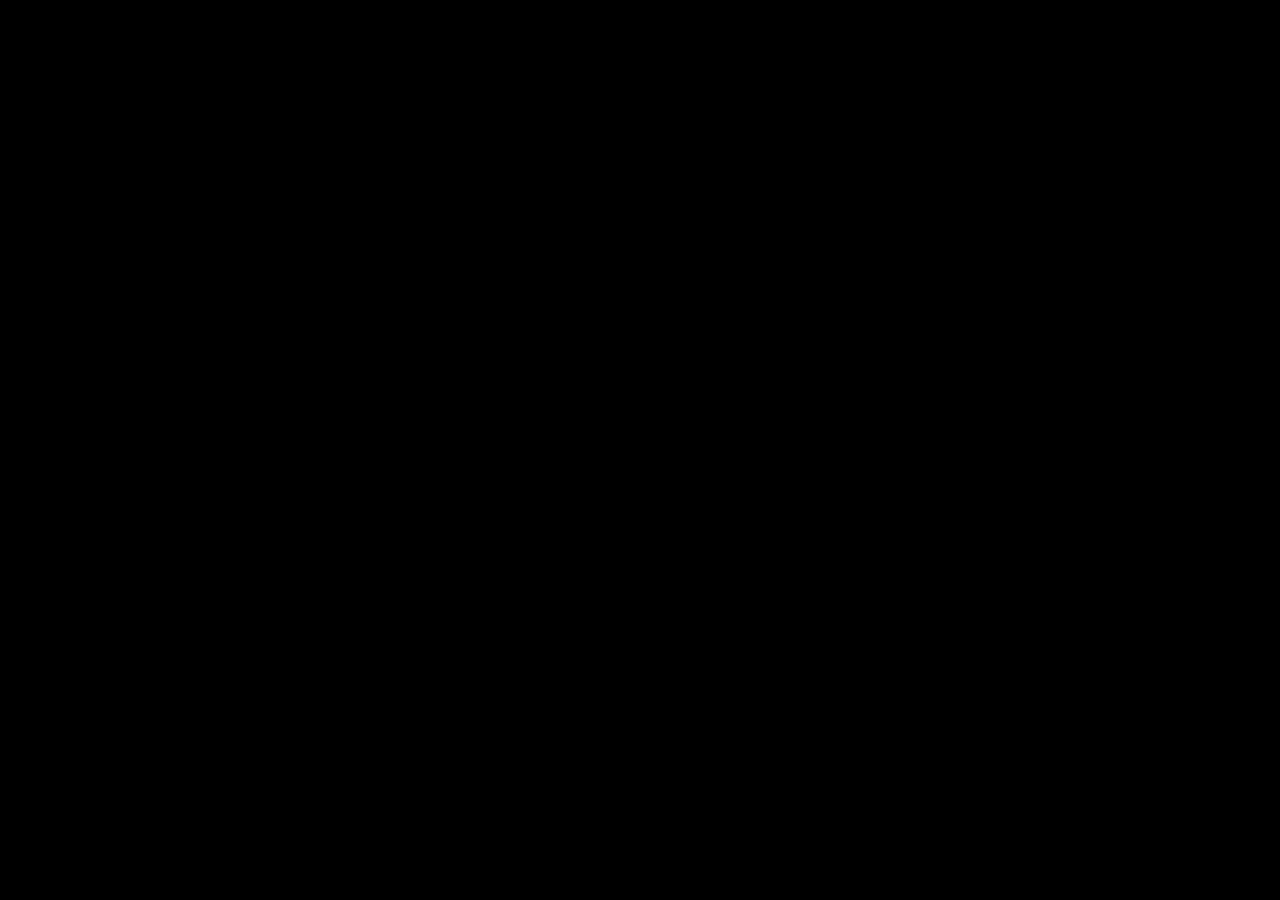
==== pages/contact/index.html @ 82ac3394 "Replace recreation with purchased Sylk theme" ====
<!DOCTYPE html>
<html>
  <head>
    <title>Sylk - The Photographer's Portfolio Template</title>
    <meta name="viewport" content="width=device-width, initial-scale=1, maximum-scale=1">
    <meta charset="utf-8">
    <meta name="format-detection" content="telephone=no">
    <link rel="stylesheet" type="text/css" href="../../css/core.css">
    <link rel="stylesheet" type="text/css" href="../../css/elements.css">
    <link rel="stylesheet" type="text/css" href="../../css/custom.css">
    <link rel="icon" type="image/png" href="../../favicon.png?version=4">
  </head>
  <body>
    <div id="wrapper" class="container-fluid">
      <header id="main-header"><a href="../../index.html" class="brand"><span class="name">Lincoln Howard</span><span class="title hidden-xs">Photography</span></a>
        <div class="responsive-nav">
          <div class="bar"></div>
          <div class="bar"></div>
          <div class="bar"></div>
        </div>
        <nav class="main-nav">
          <ul>
            <li><a href="../../pages/homepages/home-unique-scroll.html">Home</a>
              <ul class="dropdown">
                <li><a href="../../pages/homepages/home-unique-scroll.html">Home - Unique scroll</a>
                </li>
                <li><a href="../../pages/homepages/home-image-stack.html">Home - Image stack</a>
                </li>
                <li><a href="../../pages/homepages/home-fullscreen.html">Home - Fullscreen</a>
                </li>
                <li><a href="../../pages/homepages/home-fullscreen-offset.html">Home - Fullscreen offset</a>
                </li>
                <li><a href="../../pages/homepages/home-fullscreen-border.html">Home - Fullscreen border</a>
                </li>
                <li><a href="../../pages/homepages/home-hero-variant-1.html">Home - Hero variant 1</a>
                </li>
                <li><a href="../../pages/homepages/home-hero-variant-2.html">Home - Hero variant 2</a>
                </li>
                <li><a href="../../pages/homepages/home-sidebar-variant-1.html">Home - Sidebar variant 1</a>
                </li>
                <li><a href="../../pages/homepages/home-sidebar-variant-2.html">Home - Sidebar variant 2</a>
                </li>
              </ul>
            </li>
            <li><a href="../../pages/portfolio/portfolio-unique-scroll.html">Portfolio</a>
              <ul class="dropdown">
                <li><a href="../../pages/portfolio/portfolio-unique-scroll.html">Portfolio - Unique scroll</a>
                </li>
                <li><a href="../../pages/portfolio/portfolio-classic-2-columns.html">Portfolio Classic - 2 columns</a>
                </li>
                <li><a href="../../pages/portfolio/portfolio-classic-3-columns.html">Portfolio Classic - 3 columns</a>
                </li>
                <li><a href="../../pages/portfolio/portfolio-classic-4-columns.html">Portfolio Classic - 4 columns</a>
                </li>
                <li><a href="../../pages/portfolio/portfolio-masonry.html">Portfolio Masonry - 4 columns</a>
                </li>
                <li><a href="../../pages/portfolio/portfolio-wide-photo.html">Portfolio - Wide photo</a>
                </li>
                <li><a href="../../pages/portfolio/portfolio-category-filters.html">Portfolio - Category filters</a>
                </li>
                <li><a href="../../pages/portfolio/portfolio-titan-slider.html">Portfolio - Titan Slider</a>
                </li>
              </ul>
            </li>
            <li><a href="../../pages/about/index.html">About</a>
            </li>
            <li><a href="../../pages/clients/index.html">Clients</a>
            </li>
            <li><a href="../../pages/contact/index.html" class="active">Contact</a>
            </li>
          </ul>
        </nav>
      </header>
      <div class="fs vcenter">
        <div style="background-image: url(../../images/contact/01.jpg);" class="bg faded-more"></div>
        <div class="container">
          <div class="row">
            <div class="col-md-5">
              <h1>Contact</h1>
              <p>Ordinary science uses terms and laws of that very science to continue the research, uniting with the others in very rare cases. Philosophy gets into the sense of every science trying to achieve results.</p>
              <p>I also can not call philosophy a supra-science, for it also uses hypothesis and arguments to state the opinion. But there is the obvious thing: there are now laws in philosophy and never will be, for the science changes with the age, the needs, beliefs and requirements of the citizens. </p>
            </div>
            <div class="col-md-5 col-md-offset-2">
              <form id="form" action="/php/mail.php" class="form mt-md">
                <label>What's your name? *</label>
                <input required type="text" name="name" class="form-control">
                <label>E-mail address *</label>
                <input required type="email" name="email" class="form-control">
                <label>Tell me what's up *</label>
                <textarea required name="message" class="form-control"></textarea>
                <button id="send" type="submit" class="btn btn-default">Send</button><span class="p-md">* These fields are required</span>
              </form>
            </div>
          </div>
        </div>
      </div>
    </div>
    <script src="../../js/vendor.js"></script>
    <script src="../../js/functions.js"></script>
  </body>
</html>
---- css/elements.css ----
/*----------------------

  Sylk - CSS 1.0
  By Themanoid

  Table of Contents

  00.  Header
  01.  Sidebar
  02.  Navigation
  03.  Homepages
  04.  Portfolio
  05.  About
  06.  Contact
  07.  Buttons
  08.  Modules

-----------------------*/
/* 00. Header */
#main-header {
  margin: 20px 40px 0;
  position: relative;
  z-index: 999999;
}

#main-header.centered {
  text-align: center;
}

#main-header.centered a.brand, #main-header.centered .main-nav {
  width: 100%;
  float: none;
  display: inline-block;
  padding-bottom: 20px;
}

#main-header a.brand {
  text-decoration: none;
  position: relative;
  z-index: 9999;
}

#main-header a.brand .name {
  font-family: "Poppins", "Helvetica Neue", Helvetica, sans-serif;
  font-size: 1.15em;
  margin-right: 20px;
}

#main-header a.brand .title {
  font-size: 1.15em;
  color: #888;
}

@media screen and (max-width: 992px) {
  #main-header {
    margin: 25px 15px 0;
    height: auto;
  }
}

/* 01. Sidebar */
@media screen and (min-width: 992px) {
  #main-sidebar {
    position: fixed;
    left: 0;
    bottom: 0;
    top: 0;
    width: 300px;
    z-index: 999;
  }
  #main-sidebar.centered {
    text-align: center;
  }
  #main-sidebar.centered a.brand, #main-sidebar.centered .main-nav {
    float: none;
    display: block;
    padding-bottom: 20px;
  }
  #main-sidebar.centered .main-nav ul.dropdown li {
    text-align: center;
  }
  #main-sidebar a.brand {
    text-decoration: none;
    position: relative;
    z-index: 99;
    margin: 50px;
    display: block;
  }
  #main-sidebar a.brand .name, #main-sidebar a.brand .title {
    width: 100%;
    display: block;
  }
  #main-sidebar a.brand .name {
    font-family: "Poppins", "Helvetica Neue", Helvetica, sans-serif;
    font-size: 1.15em;
    margin-right: 20px;
  }
  #main-sidebar a.brand .title {
    font-size: 1.15em;
    color: #888;
  }
  #wrapper.sidebar {
    padding-left: 300px;
    margin: 0;
  }
  #wrapper.sidebar .main {
    padding: 0;
    margin: 4px;
  }
}

@media screen and (max-width: 992px) {
  #main-sidebar {
    padding: 25px 15px 0;
    display: inline-block;
    width: 100%;
    vertical-align: top;
  }
  #main-sidebar .bg {
    display: none;
  }
  a.brand {
    text-decoration: none;
    position: relative;
    z-index: 9999;
    display: inline-block;
    margin-top: 1px;
  }
  a.brand .name {
    font-family: "Poppins", "Helvetica Neue", Helvetica, sans-serif;
    font-size: 1.15em;
    margin-right: 20px;
  }
}

/* 02. Navigation */
.main-nav {
  font-family: "Poppins", "Helvetica Neue", Helvetica, sans-serif;
}

.main-nav ul {
  list-style: none;
  margin: 0;
  padding: 0;
}

.main-nav ul li {
  position: relative;
  z-index: 99999;
}

.main-nav ul li a {
  text-decoration: none;
  font-size: 1.1em;
  color: #fff;
  opacity: .7;
  -webkit-transition: all .5s;
  transition: all .5s;
}

.main-nav ul li a:hover, .main-nav ul li a.active, .main-nav ul li a:focus {
  opacity: 1;
  outline: none;
  text-decoration: none;
}

.main-nav ul li .dropdown {
  text-align: left;
}

@media screen and (min-width: 992px) {
  .responsive-nav {
    display: none;
  }
  #main-header .main-nav {
    float: right;
    margin-top: 3px;
  }
  #main-header .main-nav ul li {
    display: inline-block;
    margin: 0 10px;
  }
  #main-header .main-nav ul li:last-child {
    margin-right: 0;
  }
  #main-header .main-nav ul li ul.dropdown {
    position: absolute;
    left: 0;
    top: -10px;
    padding-top: 20px;
    max-width: 250px;
    opacity: 0;
    z-index: -1;
    -webkit-transition: all .3s;
    transition: all .3s;
    visibility: hidden;
  }
  #main-header .main-nav ul li ul.dropdown:before {
    content: '';
    position: absolute;
    display: block;
    background: rgba(25, 25, 25, 0.9);
    left: -30px;
    right: -30px;
    top: -150px;
    bottom: -20px;
    pointer-events: none;
  }
  #main-header .main-nav ul li ul.dropdown li {
    display: block;
    margin: 10px 0;
  }
  #main-header .main-nav ul li ul.dropdown li:last-child {
    padding-right: 10px;
  }
  #main-header .main-nav ul li ul.dropdown li a {
    white-space: nowrap;
    font-family: "HK Grotesk", "Helvetica Neue", Helvetica, sans-serif;
  }
  #main-header .main-nav ul li:hover ul.dropdown {
    top: 15px;
    opacity: 1;
    -webkit-transition: all .4s;
    transition: all .4s;
    visibility: visible;
  }
  #main-sidebar .main-nav {
    position: absolute;
    display: block;
    left: 50px;
    bottom: 30px;
    right: 50px;
  }
  #main-sidebar .main-nav ul li {
    margin: 25px 0;
  }
  #main-sidebar .main-nav ul li ul.dropdown {
    visibility: hidden;
    max-height: 0;
    overflow: hidden;
    opacity: 0;
    position: relative;
    width: 100%;
    -webkit-transition: all .3s;
    transition: all .3s;
  }
  #main-sidebar .main-nav ul li ul.dropdown li {
    display: block;
    margin: 10px 0;
    font-size: .9em;
    font-family: "HK Grotesk", "Helvetica Neue", Helvetica, sans-serif;
  }
  #main-sidebar .main-nav ul li:hover a {
    color: #fff;
  }
  #main-sidebar .main-nav ul li:hover ul.dropdown {
    opacity: 1;
    visibility: visible;
    max-height: 100vh;
    -webkit-transition: all 1.2s;
    transition: all 1.2s;
  }
  #main-sidebar .main-nav ul li:hover ul.dropdown a {
    color: #fff;
    opacity: .7;
  }
  #main-sidebar .main-nav ul li:hover ul.dropdown a:hover {
    opacity: 1;
  }
}

@media screen and (max-width: 992px) {
  .responsive-nav {
    float: right;
    width: 30px;
    height: 30px;
    padding: 0;
    cursor: pointer;
    -webkit-transition: all .3s;
    transition: all .3s;
  }
  .responsive-nav .bar {
    height: 1px;
    width: 30px;
    background: #fff;
    margin: 5px 0;
    -webkit-transition: all .3s;
    transition: all .3s;
  }
  .responsive-nav.active {
    padding: 12px 3px;
    margin-top: 0;
  }
  .responsive-nav.active .bar {
    background: #fff;
    margin: 0;
  }
  .responsive-nav.active .bar:first-child {
    -webkit-transform: rotate(45deg);
            transform: rotate(45deg);
  }
  .responsive-nav.active .bar:nth-child(2) {
    opacity: 0;
  }
  .responsive-nav.active .bar:last-child {
    -webkit-transform: rotate(-45deg);
            transform: rotate(-45deg);
    margin-top: -2px;
  }
  .main-nav {
    vertical-align: top;
    width: 100%;
    padding-top: 20px;
    visibility: hidden;
    display: inline-block;
    opacity: 0;
    -webkit-transition: all .5s;
    transition: all .5s;
  }
  .main-nav ul {
    background: #fff;
    margin: 0;
    padding: 20px 0;
    display: none;
    width: 100%;
  }
  .main-nav ul li {
    display: block;
    width: 100%;
    text-align: center;
  }
  .main-nav ul li a {
    padding: 10px;
    display: block;
    color: #555;
  }
  .main-nav ul li a:hover, .main-nav ul li a.active, .main-nav ul li a:focus {
    color: #000;
  }
  .main-nav ul li ul.dropdown {
    font-family: "HK Grotesk", "Helvetica Neue", Helvetica, sans-serif;
    max-height: 0;
    margin: 0;
    padding: 0;
    overflow: hidden;
    -webkit-transition: all .3s;
    transition: all .3s;
  }
  .main-nav ul li.hover ul.dropdown {
    padding: 10px 0;
    max-height: 4000px;
  }
  .main-nav.active {
    visibility: visible;
    padding-bottom: 15px;
    -webkit-transition: all .5s .3s;
    transition: all .5s .3s;
    opacity: 1;
  }
}

/* 03. Homepage */
.img-stack {
  margin: auto;
  display: inline-block;
}

.img-stack img {
  display: inline-block;
  vertical-align: top;
  width: 75%;
}

.img-stack img:nth-child(0) {
  margin-top: 0px;
  margin-bottom: 60px;
  margin-right: -50px;
  margin-left: -50px;
  opacity: 0;
  -webkit-transform: scale(0.95);
          transform: scale(0.95);
  -webkit-transition: all 1s 0s;
  transition: all 1s 0s;
}

.img-stack img:nth-child(1) {
  margin-top: 75px;
  margin-bottom: 60px;
  margin-right: -50px;
  margin-left: -50px;
  opacity: 0;
  -webkit-transform: scale(0.95);
          transform: scale(0.95);
  -webkit-transition: all 1s 1s;
  transition: all 1s 1s;
}

.img-stack img:nth-child(2) {
  margin-top: 150px;
  margin-bottom: 60px;
  margin-right: -50px;
  margin-left: -50px;
  opacity: 0;
  -webkit-transform: scale(0.95);
          transform: scale(0.95);
  -webkit-transition: all 1s 2s;
  transition: all 1s 2s;
}

.img-stack img:nth-child(3) {
  margin-top: 225px;
  margin-bottom: 60px;
  margin-right: -50px;
  margin-left: -50px;
  opacity: 0;
  -webkit-transform: scale(0.95);
          transform: scale(0.95);
  -webkit-transition: all 1s 3s;
  transition: all 1s 3s;
}

.img-stack img:nth-child(4) {
  margin-top: 300px;
  margin-bottom: 60px;
  margin-right: -50px;
  margin-left: -50px;
  opacity: 0;
  -webkit-transform: scale(0.95);
          transform: scale(0.95);
  -webkit-transition: all 1s 4s;
  transition: all 1s 4s;
}

.img-stack img:nth-child(5) {
  margin-top: 375px;
  margin-bottom: 60px;
  margin-right: -50px;
  margin-left: -50px;
  opacity: 0;
  -webkit-transform: scale(0.95);
          transform: scale(0.95);
  -webkit-transition: all 1s 5s;
  transition: all 1s 5s;
}

.img-stack img:nth-child(6) {
  margin-top: 450px;
  margin-bottom: 60px;
  margin-right: -50px;
  margin-left: -50px;
  opacity: 0;
  -webkit-transform: scale(0.95);
          transform: scale(0.95);
  -webkit-transition: all 1s 6s;
  transition: all 1s 6s;
}

.img-stack img:nth-child(7) {
  margin-top: 525px;
  margin-bottom: 60px;
  margin-right: -50px;
  margin-left: -50px;
  opacity: 0;
  -webkit-transform: scale(0.95);
          transform: scale(0.95);
  -webkit-transition: all 1s 7s;
  transition: all 1s 7s;
}

.img-stack img:nth-child(8) {
  margin-top: 600px;
  margin-bottom: 60px;
  margin-right: -50px;
  margin-left: -50px;
  opacity: 0;
  -webkit-transform: scale(0.95);
          transform: scale(0.95);
  -webkit-transition: all 1s 8s;
  transition: all 1s 8s;
}

.img-stack img:nth-child(9) {
  margin-top: 675px;
  margin-bottom: 60px;
  margin-right: -50px;
  margin-left: -50px;
  opacity: 0;
  -webkit-transform: scale(0.95);
          transform: scale(0.95);
  -webkit-transition: all 1s 9s;
  transition: all 1s 9s;
}

.img-stack img:nth-child(10) {
  margin-top: 750px;
  margin-bottom: 60px;
  margin-right: -50px;
  margin-left: -50px;
  opacity: 0;
  -webkit-transform: scale(0.95);
          transform: scale(0.95);
  -webkit-transition: all 1s 10s;
  transition: all 1s 10s;
}

.img-stack img:nth-child(11) {
  margin-top: 825px;
  margin-bottom: 60px;
  margin-right: -50px;
  margin-left: -50px;
  opacity: 0;
  -webkit-transform: scale(0.95);
          transform: scale(0.95);
  -webkit-transition: all 1s 11s;
  transition: all 1s 11s;
}

.img-stack img:nth-child(12) {
  margin-top: 900px;
  margin-bottom: 60px;
  margin-right: -50px;
  margin-left: -50px;
  opacity: 0;
  -webkit-transform: scale(0.95);
          transform: scale(0.95);
  -webkit-transition: all 1s 12s;
  transition: all 1s 12s;
}

.img-stack img:nth-child(13) {
  margin-top: 975px;
  margin-bottom: 60px;
  margin-right: -50px;
  margin-left: -50px;
  opacity: 0;
  -webkit-transform: scale(0.95);
          transform: scale(0.95);
  -webkit-transition: all 1s 13s;
  transition: all 1s 13s;
}

.img-stack img:nth-child(14) {
  margin-top: 1050px;
  margin-bottom: 60px;
  margin-right: -50px;
  margin-left: -50px;
  opacity: 0;
  -webkit-transform: scale(0.95);
          transform: scale(0.95);
  -webkit-transition: all 1s 14s;
  transition: all 1s 14s;
}

.img-stack img:nth-child(15) {
  margin-top: 1125px;
  margin-bottom: 60px;
  margin-right: -50px;
  margin-left: -50px;
  opacity: 0;
  -webkit-transform: scale(0.95);
          transform: scale(0.95);
  -webkit-transition: all 1s 15s;
  transition: all 1s 15s;
}

body.loaded .img-stack img {
  opacity: 1;
  -webkit-transform: scale(1);
          transform: scale(1);
}

.hero {
  position: relative;
}

.hero.border-bottom {
  border-bottom: 1px solid rgba(255, 255, 255, 0.2);
}

.hero *:first-child {
  margin-top: 0;
}

.hero *:last-child {
  margin-bottom: 0;
}

.hero.fs {
  top: 0;
  left: 0;
  right: 0;
  bottom: 0;
  position: absolute;
  z-index: -1;
}

.hero.half {
  height: 50vh;
  position: relative;
}

.hero.offset-top {
  top: 20vh;
}

.hero.offset {
  top: 70px;
  left: 40px;
  right: 40px;
  bottom: 40px;
}

@media screen and (max-width: 992px) {
  .hero.offset {
    top: 75px;
    left: 15px;
    right: 15px;
    bottom: 15px;
  }
}

.bg {
  background-size: cover;
  background-position: center;
  top: 0;
  left: 0;
  right: 0;
  bottom: 0;
  position: absolute;
  z-index: -1;
}

.bg.faded {
  opacity: .5;
}

.bg.faded-more {
  opacity: .3;
}

/* 04. Portfolio */
@-webkit-keyframes loadItem {
  from {
    opacity: 0;
  }
  to {
    opacity: 1;
  }
}
@keyframes loadItem {
  from {
    opacity: 0;
  }
  to {
    opacity: 1;
  }
}

.img-grid {
  padding-bottom: 80px;
}

.img-grid .item-sizer {
  width: 25%;
}

@media screen and (max-width: 992px) {
  .img-grid .item-sizer {
    width: 50% !important;
  }
}

@media screen and (max-width: 768px) {
  .img-grid .item-sizer {
    width: 100% !important;
  }
}

.img-grid .item {
  width: 25%;
  padding: 4px;
  -webkit-animation-name: loadItem;
          animation-name: loadItem;
  -webkit-animation-duration: 2s;
          animation-duration: 2s;
  -webkit-animation-fill-mode: forwards;
          animation-fill-mode: forwards;
  opacity: 0;
  text-decoration: none;
  position: relative;
  color: #fff;
}

.img-grid .item.effect img {
  -webkit-transition: all .3s;
  transition: all .3s;
}

.img-grid .item.effect:hover img {
  -webkit-transform: scale(1.1);
          transform: scale(1.1);
  -webkit-backface-visibility: hidden;
          backface-visibility: hidden;
}

.img-grid .item.border img {
  border: 1px solid rgba(255, 255, 255, 0.3);
}

.img-grid .item .caption {
  position: absolute;
  bottom: 0;
  left: 0;
  right: 0;
  text-align: center;
  padding: 0 0 10px;
  font-size: 1.2em;
}

.img-grid .item:nth-child(0) {
  -webkit-animation-delay: 0s;
          animation-delay: 0s;
}

.img-grid .item:nth-child(1) {
  -webkit-animation-delay: 0.2s;
          animation-delay: 0.2s;
}

.img-grid .item:nth-child(2) {
  -webkit-animation-delay: 0.4s;
          animation-delay: 0.4s;
}

.img-grid .item:nth-child(3) {
  -webkit-animation-delay: 0.6s;
          animation-delay: 0.6s;
}

.img-grid .item:nth-child(4) {
  -webkit-animation-delay: 0.8s;
          animation-delay: 0.8s;
}

.img-grid .item:nth-child(5) {
  -webkit-animation-delay: 1s;
          animation-delay: 1s;
}

.img-grid .item:nth-child(6) {
  -webkit-animation-delay: 1.2s;
          animation-delay: 1.2s;
}

.img-grid .item:nth-child(7) {
  -webkit-animation-delay: 1.4s;
          animation-delay: 1.4s;
}

.img-grid .item:nth-child(8) {
  -webkit-animation-delay: 1.6s;
          animation-delay: 1.6s;
}

.img-grid .item:nth-child(9) {
  -webkit-animation-delay: 1.8s;
          animation-delay: 1.8s;
}

.img-grid .item:nth-child(10) {
  -webkit-animation-delay: 2s;
          animation-delay: 2s;
}

.img-grid .item:nth-child(11) {
  -webkit-animation-delay: 2.2s;
          animation-delay: 2.2s;
}

.img-grid .item:nth-child(12) {
  -webkit-animation-delay: 2.4s;
          animation-delay: 2.4s;
}

.img-grid .item:nth-child(13) {
  -webkit-animation-delay: 2.6s;
          animation-delay: 2.6s;
}

.img-grid .item:nth-child(14) {
  -webkit-animation-delay: 2.8s;
          animation-delay: 2.8s;
}

.img-grid .item:nth-child(15) {
  -webkit-animation-delay: 3s;
          animation-delay: 3s;
}

.img-grid .item:nth-child(16) {
  -webkit-animation-delay: 3.2s;
          animation-delay: 3.2s;
}

.img-grid .item:nth-child(17) {
  -webkit-animation-delay: 3.4s;
          animation-delay: 3.4s;
}

.img-grid .item:nth-child(18) {
  -webkit-animation-delay: 3.6s;
          animation-delay: 3.6s;
}

.img-grid .item:nth-child(19) {
  -webkit-animation-delay: 3.8s;
          animation-delay: 3.8s;
}

.img-grid .item:nth-child(20) {
  -webkit-animation-delay: 4s;
          animation-delay: 4s;
}

.img-grid .item:nth-child(21) {
  -webkit-animation-delay: 4.2s;
          animation-delay: 4.2s;
}

.img-grid .item:nth-child(22) {
  -webkit-animation-delay: 4.4s;
          animation-delay: 4.4s;
}

.img-grid .item:nth-child(23) {
  -webkit-animation-delay: 4.6s;
          animation-delay: 4.6s;
}

.img-grid .item:nth-child(24) {
  -webkit-animation-delay: 4.8s;
          animation-delay: 4.8s;
}

.img-grid .item:nth-child(25) {
  -webkit-animation-delay: 5s;
          animation-delay: 5s;
}

@media screen and (max-width: 992px) {
  .img-grid .item {
    width: 50% !important;
  }
  .img-grid .item img {
    width: 100%;
  }
}

@media screen and (max-width: 768px) {
  .img-grid .item {
    width: 100% !important;
  }
  .img-grid .item img {
    width: 100%;
  }
}

.img-grid .item.invis {
  opacity: 0;
}

.img-grid .item img {
  max-width: 100%;
}

.img-grid.spacious {
  margin: 20px;
  display: block;
  width: auto;
}

.img-grid.spacious .item {
  padding: 20px;
}

@media screen and (max-width: 768px) {
  .img-grid.spacious {
    margin: 20px 0;
  }
  .img-grid.spacious .item {
    padding: 20px 0;
  }
}

.img-grid.col-1 .item, .img-grid.col-1 .item-sizer {
  width: 100% !important;
}

.img-grid.col-1 .item img, .img-grid.col-1 .item-sizer img {
  width: 100%;
}

.img-grid.col-2 .item, .img-grid.col-2 .item-sizer {
  width: 50%;
}

.img-grid.col-2 .item img, .img-grid.col-2 .item-sizer img {
  width: 100%;
}

.img-grid.col-3 .item, .img-grid.col-3 .item-sizer {
  width: 33.3334%;
}

.img-grid.col-3 .item img, .img-grid.col-3 .item-sizer img {
  width: 100%;
}

#filters {
  position: fixed;
  top: 0;
  left: 0;
  right: 0;
  bottom: 0;
  background: rgba(0, 0, 0, 0.85);
  z-index: 9999;
  display: none;
  -webkit-box-align: center;
      -ms-flex-align: center;
          align-items: center;
}

#filters ul {
  list-style: none;
  margin: 0 50px;
  padding: 0;
  list-style: none;
  display: -webkit-box;
  display: -ms-flexbox;
  display: flex;
  width: 100%;
  -ms-flex-line-pack: justify;
      align-content: space-between;
}

@media screen and (max-width: 992px) {
  #filters ul {
    -webkit-box-orient: vertical;
    -webkit-box-direction: normal;
        -ms-flex-direction: column;
            flex-direction: column;
  }
  #filters ul li {
    margin: 10px 0;
  }
}

#filters ul li {
  -webkit-box-flex: 1;
      -ms-flex: 1;
          flex: 1;
  font-size: 2em;
}

#filters ul li a {
  opacity: .3;
  text-decoration: none;
}

#filters ul li a.active, #filters ul li a:hover {
  opacity: 1;
}

/* 05. About */
/* 06. Contact */
.form-control {
  border: 1px solid rgba(255, 255, 255, 0.3);
  border-radius: 0;
  padding: 13px 15px 17px;
  background: transparent;
  margin-bottom: 20px;
  color: #fff;
  font-size: 1.25em;
  height: auto;
}

.form-control:focus {
  border: 1px solid #fff;
}

.form-control[disabled] {
  background: transparent;
  color: rgba(255, 255, 255, 0.3);
}

textarea.form-control {
  height: 150px;
}

label {
  color: #fff;
  font-family: "Poppins", "Helvetica Neue", Helvetica, sans-serif;
  font-weight: 400;
  font-size: .9em;
}

/* 07. Elements */
.btn {
  border: 1px solid #fff !important;
  background: transparent;
  font-weight: 600;
  text-transform: uppercase;
  font-size: 0.9em;
  padding-top: 4px;
  -webkit-transition: all .3s;
  transition: all .3s;
  letter-spacing: 1px;
}

.btn:hover {
  opacity: .9;
  color: #000;
  background: #fff;
}

.btn.btn-default {
  color: #fff;
  border: 0 !important;
  padding-left: 0;
  padding-right: 0;
  font-size: 1em;
}

.btn.btn-default:hover {
  background: transparent;
  opacity: .5;
}

.list {
  list-style: none;
  padding: 0;
}

.list li {
  margin: 10px 0;
  padding: 0;
  font-size: 1.65em;
  color: #fff;
}

.list li ul, .list li ol {
  font-size: .5em;
  padding-left: 30px;
  opacity: .6;
}

@media screen and (max-width: 992px) and (min-width: 768px) {
  .list {
    margin: 0 0 -10px;
  }
}

ol.list {
  list-style: decimal-leading-zero;
  list-style-position: inside;
}

pre {
  border: 1px solid #fff;
  background: #000;
  color: limegreen;
  border-radius: 0;
  padding: 20px;
}

/* 08. Modules */
/*

Tera Lightbox CSS
Version 4.0
Made by Themanoid

*/
#lightbox {
  position: fixed;
  top: 0;
  left: 0;
  right: 0;
  bottom: 0;
  background: #000;
  z-index: 99999999;
  display: none;
  -webkit-box-align: center;
      -ms-flex-align: center;
          align-items: center;
  text-align: center;
}

#lightbox .lightbox-inner {
  position: relative;
  margin: auto;
  width: auto;
  height: auto;
  -webkit-transition: all .3s;
  transition: all .3s;
  max-width: 90vw;
  max-height: 90vh;
}

#lightbox img, #lightbox iframe, #lightbox video {
  max-width: 100%;
  max-height: 100%;
  opacity: 0;
  -webkit-transform: scale(0.95);
          transform: scale(0.95);
  -webkit-transition: opacity .8s, -webkit-transform 1s;
  transition: opacity .8s, -webkit-transform 1s;
  transition: transform 1s, opacity .8s;
  transition: transform 1s, opacity .8s, -webkit-transform 1s;
}

#lightbox iframe, #lightbox video {
  width: 1280px;
  height: 720px;
  max-width: 80%;
  max-height: 90%;
}

#lightbox .controls {
  position: absolute;
  left: 0;
  bottom: 0;
  right: 0;
  top: 0;
}

@media screen and (min-width: 992px) {
  #lightbox .controls .galleryClose {
    position: absolute;
    top: -30px;
    width: 30px;
    height: 30px;
    line-height: 30px;
    right: -30px;
    background: #333;
    color: #fff;
    cursor: pointer;
    opacity: 0;
  }
  #lightbox .controls .galleryClose:hover {
    background: #555;
  }
  #lightbox .controls .galleryNext, #lightbox .controls .galleryPrev {
    width: 50%;
    position: absolute;
    z-index: 100001;
    height: 100%;
  }
  #lightbox .controls .galleryNext span, #lightbox .controls .galleryPrev span {
    display: none;
  }
  #lightbox .controls .galleryNext:hover, #lightbox .controls .galleryPrev:hover {
    background: rgba(0, 0, 0, 0.2);
  }
  #lightbox .controls .galleryPrev {
    cursor: url("/modules/tera-lightbox/images/arrow-left.png") 0 15, w-resize;
  }
  #lightbox .controls .galleryNext {
    left: 50%;
    cursor: url("/modules/tera-lightbox/images/arrow-right.png") 25 15, e-resize;
  }
  #lightbox .controls .galleryNext, #lightbox .controls .galleryClose, #lightbox .controls .galleryPrev {
    -webkit-transition: all .3s;
    transition: all .3s;
  }
}

@media screen and (max-width: 992px) {
  #lightbox .controls {
    position: fixed;
    top: 0;
    left: 0;
    right: 0;
    height: 60px;
    background: #000;
    z-index: 9999999;
  }
  #lightbox .controls .galleryNext, #lightbox .controls .galleryClose, #lightbox .controls .galleryPrev {
    width: 33.3333%;
    position: relative;
    float: left;
    height: 60px;
    line-height: 60px;
    font-size: 20px;
    opacity: 1 !important;
    cursor: pointer;
    color: #fff;
  }
  #lightbox .controls .galleryNext:hover, #lightbox .controls .galleryClose:hover, #lightbox .controls .galleryPrev:hover {
    cursor: pointer;
    background: rgba(255, 255, 255, 0.2) !important;
  }
  #lightbox .controls .galleryClose {
    background: black !important;
    font-size: 30px;
  }
}

#lightbox .caption {
  display: none;
  color: rgba(245, 245, 245, 0.5);
  position: fixed;
  left: 0;
  bottom: 0;
  right: 0;
  text-align: center;
  padding: 20px;
}

/*

Titan Slider CSS
Version 2.0
Made by Themanoid

*/
.slider {
  position: relative;
  overflow: hidden;
}

.slider.fs {
  position: fixed;
  width: 100%;
  height: 100%;
  top: 0;
  z-index: 0;
}

.slider.fs .slides {
  height: 100vh;
}

.slider.fs .slides .slide {
  height: 100vh;
  background-size: cover;
  background-position: center;
}

.slider .slides {
  font-size: 0;
  white-space: nowrap;
  position: relative;
  top: 0;
  left: -100%;
  margin: 0;
  padding: 0;
  -webkit-perspective: 1000px;
          perspective: 1000px;
}

.slider .slides .slide {
  display: inline-block;
  vertical-align: top;
  width: 100%;
  white-space: normal;
  -webkit-transition: -webkit-transform 1s;
  transition: -webkit-transform 1s;
  transition: transform 1s;
  transition: transform 1s, -webkit-transform 1s;
  -webkit-transform: scale(0.9);
          transform: scale(0.9);
  overflow: hidden;
  position: relative;
  z-index: 1;
  font-size: 2rem;
}

.slider .slides .slide h1, .slider .slides .slide h2, .slider .slides .slide h3, .slider .slides .slide h4, .slider .slides .slide h5, .slider .slides .slide h6, .slider .slides .slide p, .slider .slides .slide a, .slider .slides .slide span {
  -webkit-transition: opacity .6s;
  transition: opacity .6s;
  opacity: 0;
}

.slider .slides .slide.active {
  z-index: 2;
  -webkit-transform: scale(1);
          transform: scale(1);
  -webkit-transition: -webkit-transform 1s;
  transition: -webkit-transform 1s;
  transition: transform 1s;
  transition: transform 1s, -webkit-transform 1s;
}

.slider .slides .slide.active h1, .slider .slides .slide.active h2, .slider .slides .slide.active h3, .slider .slides .slide.active h4, .slider .slides .slide.active h5, .slider .slides .slide.active h6, .slider .slides .slide.active p, .slider .slides .slide.active a, .slider .slides .slide.active span {
  -webkit-transition: opacity .6s .7s;
  transition: opacity .6s .7s;
  opacity: 1;
}

.boxed .slider {
  position: absolute;
  right: 0;
  bottom: 0;
  height: calc(100vh - 60px);
}

.dark .slider {
  background: #000;
}

ul.img-scroller {
  list-style: none;
  overflow: hidden;
  padding: 0;
  position: fixed;
  top: 0;
  left: 0;
  right: 0;
  bottom: 0;
  max-width: 900px;
  width: 100%;
  margin: auto;
}

ul.img-scroller li {
  position: relative;
  z-index: 1;
  -webkit-transition: all 1s;
  transition: all 1s;
  opacity: .5;
  -webkit-transform: scale(0.95);
          transform: scale(0.95);
  -webkit-transition: all .5s;
  transition: all .5s;
}

ul.img-scroller li .item {
  display: block;
  margin: auto;
  text-align: center;
}

ul.img-scroller li img {
  height: auto;
  width: auto;
  max-width: 100%;
  max-height: 100%;
  margin: auto;
}

ul.img-scroller li .caption {
  margin: 20px 0;
  font-size: 1.25em;
}

ul.img-scroller li.active {
  z-index: 2;
  -webkit-transition: all .5s;
  transition: all .5s;
  opacity: 1 !important;
  -webkit-transition: all .5s .5s;
  transition: all .5s .5s;
  -webkit-transform: scale(1);
          transform: scale(1);
}

ul.img-scroller li:last-child {
  height: 100vh;
}

ul.img-scroller li:last-child img {
  top: 0;
}

ul.img-scroller.fs {
  height: 100%;
  width: 100%;
  top: 0;
}

ul.img-scroller.fs li {
  height: 100vh;
  margin-bottom: 0;
}

ul.img-scroller.fs li .item {
  top: 0;
}

@media screen and (max-width: 992px) {
  ul.img-scroller li {
    margin-bottom: 0;
  }
  ul.img-scroller li.vcenter {
    text-align: center;
  }
}

@media screen and (max-width: 768px) {
  ul.img-scroller li.vcenter {
    -webkit-box-align: start;
        -ms-flex-align: start;
            align-items: flex-start;
  }
  ul.img-scroller li .item {
    margin: 145px auto 0;
  }
}

.img-scroll-controls {
  position: fixed;
  z-index: 999;
  bottom: 70px;
  right: 70px;
  width: 40px;
  height: 80px;
  z-index: 9999;
}

.img-scroll-controls .img-up, .img-scroll-controls .img-down {
  height: 40px;
  width: 40px;
  position: absolute;
  cursor: pointer;
}

.img-scroll-controls .img-up:before, .img-scroll-controls .img-down:before {
  content: '';
  display: block;
  height: 10px;
  width: 10px;
  margin: 14px;
  border-top: 2px solid #999;
  border-right: 2px solid #999;
}

.img-scroll-controls .img-up:hover:before, .img-scroll-controls .img-down:hover:before {
  border-color: #fff;
}

.img-scroll-controls .img-up.disabled, .img-scroll-controls .img-down.disabled {
  pointer-events: none;
  cursor: not-allowed;
}

.img-scroll-controls .img-up.disabled:before, .img-scroll-controls .img-down.disabled:before {
  border-color: #555 !important;
}

.img-scroll-controls .img-up:before {
  -webkit-transform: rotate(-45deg);
          transform: rotate(-45deg);
}

.img-scroll-controls .img-down {
  bottom: 0;
}

.img-scroll-controls .img-down:before {
  -webkit-transform: rotate(135deg);
          transform: rotate(135deg);
}

@media screen and (max-width: 992px) {
  .img-scroll-controls {
    width: 50%;
    left: 0;
    right: 0;
    margin: 0 auto;
    top: 90px;
    text-align: center;
    height: 48px;
  }
  .img-scroll-controls .img-up, .img-scroll-controls .img-down {
    top: 0;
    cursor: pointer;
  }
  .img-scroll-controls .img-up {
    position: absolute;
    left: 0;
  }
  .img-scroll-controls .img-up:before {
    margin-top: 20px;
  }
  .img-scroll-controls .img-down {
    position: absolute;
    right: 0;
  }
  .img-scroll-controls .img-down:before {
    margin-top: 16px;
  }
}

@media screen and (max-width: 768px) {
  .img-scroll-controls {
    top: 75px;
  }
}

.no-scroll {
  overflow: hidden;
}

.toggleContainer {
  position: fixed;
  right: -100px;
  width: 200px;
  bottom: 0;
  -webkit-transition: all .3s;
  transition: all .3s;
  z-index: 99999;
  padding-left: 100px;
  padding-bottom: 40px;
}

@media screen and (max-width: 768px) {
  .toggleContainer {
    display: none;
  }
}

.toggleContainer .container-caption {
  position: absolute;
  right: 170px;
  bottom: 0;
  margin-bottom: -15px;
  -webkit-transition: all .3s;
  transition: all .3s;
}

.toggleContainer .toggle-container-btn {
  font-size: 42px;
  left: -60px;
  width: 80px;
  -webkit-transition: all .3s;
  transition: all .3s;
  position: relative;
  cursor: pointer;
}

.toggleContainer .option, .toggleContainer a.option {
  position: relative;
  font-size: 32px;
  width: 40px;
  text-align: center;
  cursor: pointer;
  display: block;
  -webkit-transition: all .3s;
  transition: all .3s;
  color: #000;
}

.toggleContainer .option span, .toggleContainer a.option span {
  position: absolute;
  right: -100%;
  padding-right: 10px;
  text-align: right;
  font-size: 11px;
  width: 100px;
  opacity: 0;
  -webkit-transition: all .3s;
  transition: all .3s;
  line-height: 42px;
}

.toggleContainer:hover .container-caption {
  margin-bottom: 65px;
}

.toggleContainer.active {
  right: -60px;
}

.toggleContainer.active .container-caption {
  margin-bottom: 65px;
  right: 130px;
}

.toggleContainer.active .toggle-container-btn {
  left: -20px;
}

.toggleContainer.active .option {
  left: -25px;
}

.toggleContainer.active .option span {
  opacity: 1;
  right: 100%;
  -webkit-transition: all .3s;
  transition: all .3s;
}

.toggleContainer.active .option:hover, .toggleContainer.active .option.active {
  -webkit-transition: all .3s;
  transition: all .3s;
  opacity: .5;
}
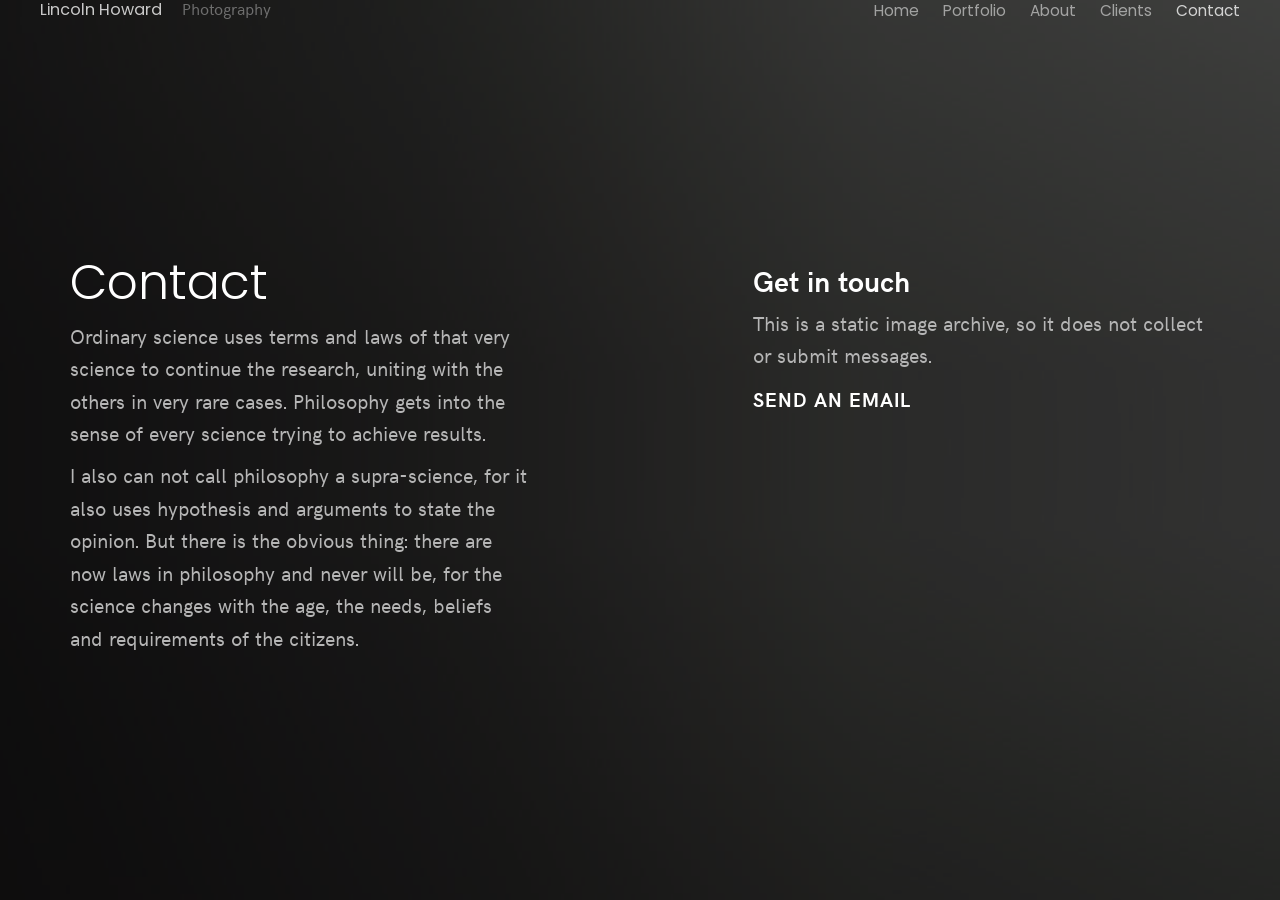
==== commit 5e9d35c2: "Remove PHP mail backend" ====
--- a/pages/contact/index.html
+++ b/pages/contact/index.html
@@ -81,15 +81,11 @@
               <p>I also can not call philosophy a supra-science, for it also uses hypothesis and arguments to state the opinion. But there is the obvious thing: there are now laws in philosophy and never will be, for the science changes with the age, the needs, beliefs and requirements of the citizens. </p>
             </div>
             <div class="col-md-5 col-md-offset-2">
-              <form id="form" action="/php/mail.php" class="form mt-md">
-                <label>What's your name? *</label>
-                <input required type="text" name="name" class="form-control">
-                <label>E-mail address *</label>
-                <input required type="email" name="email" class="form-control">
-                <label>Tell me what's up *</label>
-                <textarea required name="message" class="form-control"></textarea>
-                <button id="send" type="submit" class="btn btn-default">Send</button><span class="p-md">* These fields are required</span>
-              </form>
+              <div class="mt-md">
+                <h2>Get in touch</h2>
+                <p>This is a static image archive, so it does not collect or submit messages.</p>
+                <p><a class="btn btn-default" href="mailto:email@example.com">Send an email</a></p>
+              </div>
             </div>
           </div>
         </div>
@@ -98,4 +94,4 @@
     <script src="../../js/vendor.js"></script>
     <script src="../../js/functions.js"></script>
   </body>
-</html>+</html>
--- a/css/custom.css
+++ b/css/custom.css
@@ -0,0 +1,110 @@
+/* This stylesheet is meant for custom styles, on top of The Sylk Template */
+
+.progressive-gallery .img-grid .item {
+  -webkit-animation: none !important;
+          animation: none !important;
+  opacity: 1 !important;
+}
+
+.progressive-gallery .img-grid .item img {
+  opacity: 0;
+  -webkit-transform: scale(.985);
+          transform: scale(.985);
+  -webkit-transition: opacity .9s cubic-bezier(.22, .61, .36, 1) var(--reveal-delay, 0ms),
+                      -webkit-transform 1.05s cubic-bezier(.22, .61, .36, 1) var(--reveal-delay, 0ms);
+  transition: opacity .9s cubic-bezier(.22, .61, .36, 1) var(--reveal-delay, 0ms),
+              -webkit-transform 1.05s cubic-bezier(.22, .61, .36, 1) var(--reveal-delay, 0ms);
+  transition: opacity .9s cubic-bezier(.22, .61, .36, 1) var(--reveal-delay, 0ms),
+              transform 1.05s cubic-bezier(.22, .61, .36, 1) var(--reveal-delay, 0ms);
+  transition: opacity .9s cubic-bezier(.22, .61, .36, 1) var(--reveal-delay, 0ms),
+              transform 1.05s cubic-bezier(.22, .61, .36, 1) var(--reveal-delay, 0ms),
+              -webkit-transform 1.05s cubic-bezier(.22, .61, .36, 1) var(--reveal-delay, 0ms);
+}
+
+.progressive-gallery .img-grid .item.is-visible img {
+  opacity: 1;
+  -webkit-transform: scale(1);
+          transform: scale(1);
+}
+
+.gallery-sentinel {
+  width: 100%;
+  height: 1px;
+}
+
+.gallery-status {
+  margin: 0;
+  padding: 50px 20px 80px;
+  color: rgba(255, 255, 255, .55);
+  font-family: "Poppins", "Helvetica Neue", Helvetica, sans-serif;
+  font-size: 12px;
+  letter-spacing: .16em;
+  text-align: center;
+  text-transform: uppercase;
+}
+
+.gallery-status.is-error {
+  color: #fff;
+}
+
+.gallery-end {
+  display: none;
+  min-height: 72vh;
+  padding: 100px 30px;
+  flex-direction: column;
+  align-items: center;
+  justify-content: center;
+  background: #111;
+  color: #fff;
+  text-align: center;
+}
+
+.gallery-end.is-visible {
+  display: flex;
+}
+
+.gallery-end p {
+  margin: 0;
+}
+
+.gallery-end-kicker,
+.gallery-end-note {
+  color: rgba(255, 255, 255, .55);
+  font-size: 12px;
+  letter-spacing: .16em;
+  text-transform: uppercase;
+}
+
+.gallery-end-title {
+  margin: 24px 0 !important;
+  font-family: "Poppins", "Helvetica Neue", Helvetica, sans-serif;
+  font-size: clamp(42px, 8vw, 112px);
+  font-weight: 700;
+  letter-spacing: -.06em;
+  line-height: .92;
+}
+
+@media screen and (max-width: 768px) {
+  .gallery-status {
+    padding-bottom: 50px;
+  }
+
+  .gallery-end {
+    min-height: 58vh;
+    padding: 80px 20px;
+  }
+
+  .gallery-end-title {
+    font-size: 48px;
+  }
+}
+
+@media (prefers-reduced-motion: reduce) {
+  .progressive-gallery .img-grid .item img {
+    opacity: 1;
+    -webkit-transform: none;
+            transform: none;
+    -webkit-transition: none;
+            transition: none;
+  }
+}
